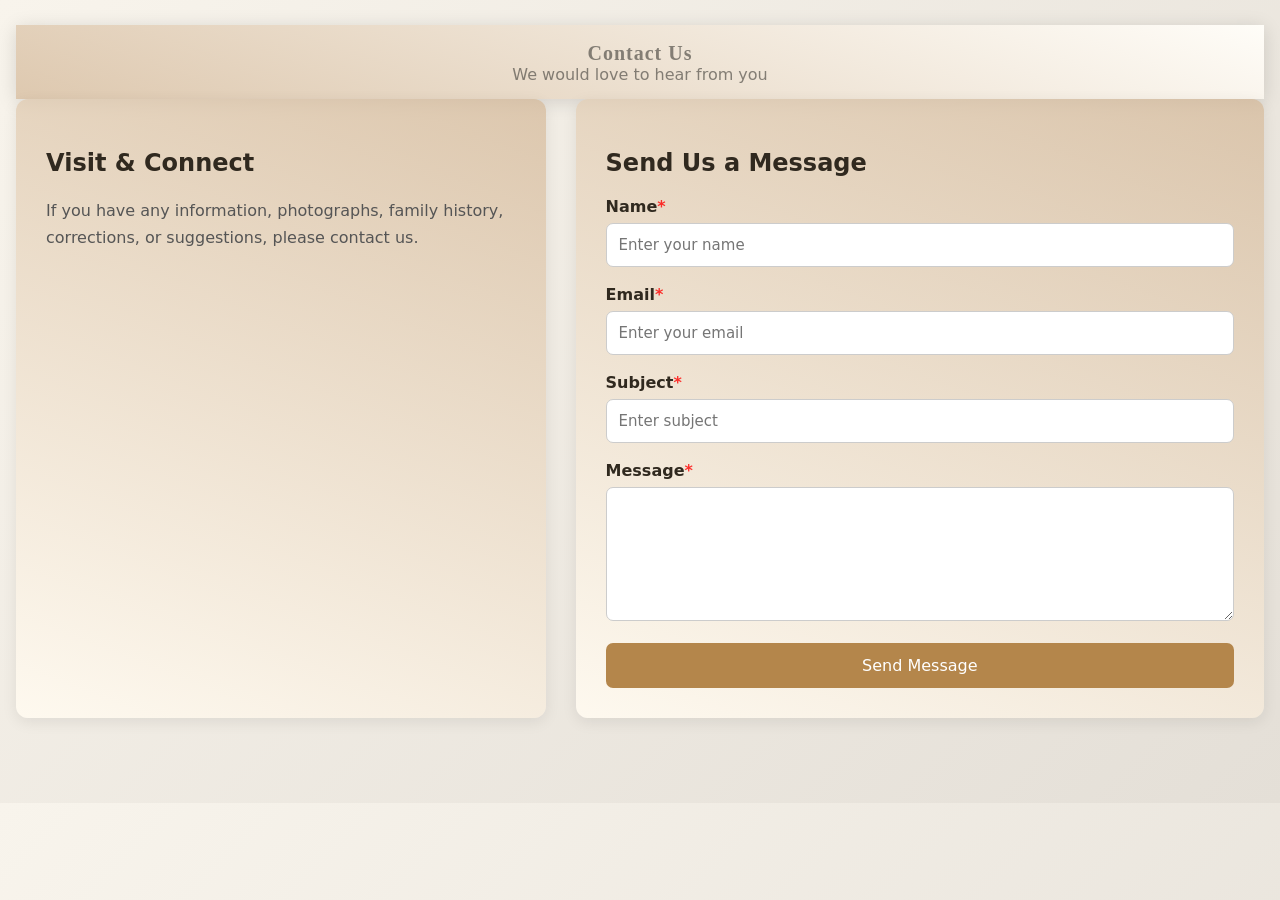
==== contact.html @ 2e006751 "Add files via upload" ====
<!DOCTYPE html>
<html lang="ml">
<head>
  <meta charset="UTF-8">
  <meta name="viewport" content="width=device-width, initial-scale=1.0">
  <title>Contact Us</title>
  <link rel="stylesheet" href="CSS/family.css">
</head>
<body>
    <main>
        <header>
            <div class="subtitle">Contact Us</div> We would love to hear from you
        </header>
        
        <div class="grid">
            <div class="contact-content">
                <div class="contact-info">
                    <h2>Visit & Connect</h2>
                    <p>If you have any information, photographs, family history, corrections, or suggestions, please contact us.</p>
                    <!-- <div class="info-item slide-in">
                            <span class="icon">📧</span>
                            <div>
                                <h3>Email</h3>
                                <p>yourfamily@email.com</p>
                            </div>
                    </div> -->
                </div>
                
            <!-- Contact Form -->

                <div class="contact-form">
                    <h2>Send Us a Message</h2>
                    <form id="contactForm"
                        action="https://formspree.io/f/mqpkbyjg"
                        method="POST">
                        <div class="form-group">
                            <label for="name">Name<span style="color: rgba(255, 0, 0, 0.801); ">*</span></label>
                            <input type="text" id="name" name="name" placeholder="Enter your name"  required>
                        </div>
                    
                        <div class="form-group">
                            <label for="email">Email<span style="color: rgba(255, 0, 0, 0.801); ">*</span></label>
                            <input type="email" id="email" name="email" placeholder="Enter your email" required>
                        </div>

                        <div class="form-group">
                            <label for="subject">Subject<span style="color: rgba(255, 0, 0, 0.801); ">*</span></label>
                            <input type="text" id="subject" name="subject" placeholder="Enter subject" required>
                        </div>

                        <div class="form-group">
                            <label for="message">Message<span style="color: rgba(255, 0, 0, 0.801); ">*</span></label>
                            <textarea id="message" name="message" rows = "6" maxlength="500" placeholder="Write your message..." required>
                            </textarea>
                        </div>

                        <button type="submit" id="sendButton">
                             Send Message
                        </button>
                    </form>

                <!-- Status message -->
                    <div id="formStatus"></div>
                </div>
            </div>
        </div>
    </main> 
</body>
<script src="Js/script.js"></script>   
</html>
---- CSS/family.css ----
:root
  {
    --bg:#f6f1e7; 
    --card:#fffdf8; 
    --ink:#30291f; 
    --muted:#746a5c;
    --accent:#7b4b2a; 
    --accent2:#b4864b; 
    --line:#cbb99d; 
    --soft:#efe4d2;
  }
  *
  {
    box-sizing:border-box
  }
 /* Header Tab*/
  header
  {
    padding:10px 18px 15px;
    text-align:center;
    background:linear-gradient(200deg,#fffdf8,#d4b898b7);
    color:#4d4a45ab;
    box-shadow:0 3px 18px #0002
  }
 .peoplecount
  {
    padding:5px 12px 10px;
    text-align:right;
    background:linear-gradient(300deg,#d6c4afb7,#fffdf8,);
    color:rgb(20, 20, 20);
    box-shadow:0 3px 18px #0002
  }

  h1
  {
    margin:0;
    font-size:clamp(28px,5vw,48px)
  }

  .subtitle
  {
    margin-top:7px;
    font-family:Georgia,serif;
    font-size:20px;
    letter-spacing:1px;
    font-weight: bold
  }
  /* Menu Display*/
  .toolbar
  {
    position:sticky;
    top:0;
    z-index:10;
    display:flex;
    gap:10px;
    flex-wrap:wrap;
    justify-content:center;
    padding:10px;
    background:linear-gradient(200deg,#d4b898b7, #fffaf0ee);
    backdrop-filter:blur(8px);
    border-bottom:1px solid var(--line)
  }
  button,input
  {
    font:inherit
  }
  button
  {
    border:1px solid var(--accent);
    background:var(--accent);
    color:white;
    border-radius:8px;
    padding:4px 8px;
    cursor:pointer
  }
  button.secondary
  {
    background:white;
    color:var(--accent)
  }
  input
  {
    min-width:230px;
    border:1px solid var(--line);
    border-radius:10px;
    padding:9px 12px;
    background:white
  }
  /* Body Part*/
  body
  {
    margin:0;
    background:linear-gradient(135deg,#f8f4ec,#e4dfd7);
    color:var(--ink);
    font-family:"Noto Sans Malayalam","Nirmala UI","Malayalam Sangam MN",system-ui,sans-serif
  }
   /* Container*/
   main
  {
    width: auto;
    max-width:1300px;
    margin:25px auto;
    padding:0 16px 60px
  }
  .intro
  {
    background:var(--card);
    border:1px solid var(--line);
    border-radius:18px;
    padding:20px;
    box-shadow:0 8px 24px #5b402015;
    margin-bottom:24px
  }
  .intro h2
  {
    margin:0 0 8px;
    color:var(--accent)
  }
  .grid
  {
    display:grid;
    grid-template-columns:repeat(auto-fit,minmax(290px,1fr));
    gap:18px
  }
  .card
  {
    background:var(--card);
    border:1px solid var(--line);
    border-radius:16px;
    padding:16px;
    box-shadow:0 7px 20px #5b402012;
    opacity: 0;
    transform: translateY(40px);
    transition: all 0.6s ease;
  }
  
  .card h3
  {
    margin:0 0 8px;
    color:var(--accent);
    font-size:20px
  }
  .meta
  {
    color:var(--muted);
    line-height:1.65;
    font-size:14px
  }
  /*Family tree structure*/
  .tree
  {
    margin:22px 0 0;
    padding-left:12px
  }
  details
  {
    margin:8px 0
  }
  summary
  {
    cursor:pointer;
    list-style:none;
    display:flex;
    align-items:center;
    gap:9px;
    padding:11px 13px;
    background:var(--soft);
    border:1px solid var(--line);
    border-radius:12px;
    font-weight:700
  }
  .male
  {
    background:#e2edf8;
  }
  .female
  {
    background:#f5e6f3;
  }
  summary::-webkit-details-marker
  {
    display:none
  }
  summary:before
  {
    content:"＋";
    width:20px;
    height:20px;
    border-radius:50%;
    display:inline-grid;
    place-items:center;
    background:#fff;
    color:var(--accent);
    font-weight:900
  }
  details[open]>summary:before
  {
    content:"−"
  }
  .person
  {
    margin:8px 0 8px 26px;
    padding:12px 14px;
    background:white;
    border-left:4px solid var(--accent2);
    border-radius:0 10px 10px 0;
    box-shadow:0 3px 10px #00000009;
  }
 .person strong
  {
    font-size:17px
  }
 .children
  {
    margin-left:18px;
    border-left:2px solid var(--line);
    padding-left:12px
  }
  .note
  {
    font-size:13px;
    color:var(--muted);
    margin-top:4px;
    line-height:1.55
  }
  .badge
  {
    display:inline-block;
    margin:4px 5px 0 0;
    padding:3px 8px;
    border-radius:999px;
    background:#f2e8d8;
    color:#6d4325;
    font-size:12px
  }
  /*Footer Info*/
  footer
  {
    text-align:center;
    color:var(--muted);
    padding:25px
  }
  .hidden
  {
    display:none!important
  }
 
.menu 
{
    list-style: none;
    display: flex;
    margin-left: 38%;
    gap: 25px; 
    height: 20px;   
}
/* Display option for Menu items*/
.menu-item 
{
    text-decoration: none;
    padding: 5px 5px;
    cursor: pointer;
    color: #12223c;
    transition: all 0.3s ease;
    font-size: 18px;
    font-family:cursive;
}

/* Hover color */
.menu-item:hover {
  color: #ff7b00;
  text-decoration: underline;
  text-decoration-color: #ff7b00
}

/* Active menu color */
.menu-item.active {
    color: #ff7b00;
    text-decoration: underline;
    text-decoration-color: #ff7b00;
    font-weight: bold;
}

/*Family Image display*/
.banner 
  {
  display: block;
  width: 100%;
  max-width: 700px;
  height: 130px;
  object-fit: fill;
  margin: 0 auto;

   }   
   
 /*Stichy Note display*/ 
  .sticky-note
  {
    width: 250px;
    min-height: 180px;
    padding: 20px;
    background: #fff59D;
    box-shadow: 5px 8px 15px rgba(0,0,0,0.25);
    transform: rotate(-8deg);
    font-family: "Comic Sans MS",cursive;
  }
  .sticky-note h3
  {
    margin-top: 0;
    color: #2a52d6;
  }
  /*Events Image details*/
  .imagerow
  {
    display:flex; 
    align-items: center;
    gap: 20px;
    padding:1px;
    font-family:Georgia, cursive;
    font-size: 14pt;
    font-weight: bold;
    color: var(--ink);
    flex-wrap: wrap;
  }
  .image-icon
  {
    max-width: 75px;
    flex: 1 1 90px;
    border-radius: 50%;
    overflow: hidden;
    border: 2px solid #ffffff;
    box-shadow: 0 2px 8px rgba(0,0,0,0.25);
    cursor: pointer;
  }
   .image-icon img
  {
    width: 100%;
    height: 90%;
    object-fit: cover;
  }
  .image-icon:hover
  {
    transform: scale(1.1);
    transition: 0.3s ease;
  }
/* Gallery Page*/

  .gallery
  {
    display: grid;
    grid-template-columns:repeat(auto-fit,minmax(290px,1fr));
    gap: 10px;
    place-items: center;
    margin-bottom: 30px;
    margin-top: 20px;
    }
  .gallery-item
  {
    position: relative;
  }
  .gallery-image
  {
    position: relative;  
    width: 275px;
    height: 275px;
    aspect-ratio: 1 / 1;  
    border-radius: 10px;
    overflow: hidden;
    border: 3px solid #8b6914;
    box-shadow: 0 2px 8px rgba(0,0,0,0.25);
    cursor: pointer;
    transition: transform 0.2s ease;
  }
  .gallery-item:hover .gallery-image
  {
    transform: scale(1.1);
    transition: 0.2s ease;
  }
  .gallery-image img
  {
    width: 100%;
    height: 100%;
    object-fit:fill;
    background: #eee;
    display:block
  }
    
  .framed-image 
  {
    width: 275px;
    padding: 12px;
    background: linear-gradient(135deg, #d4af37, #fff3a6, #b8860b);
    border: 3px solid #8b6914;
    box-shadow:
      0 10px 25px rgba(0, 0, 0, 0.3),
      inset 0 0 0 4px rgba(255, 255, 255, 0.4);
    border-radius: 4px;
  }

  /* Label Inside the Image in Gallery*/
  .label
  {
    position:absolute;
    bottom: 10px;
    left: 10px;
    background: none;
    color: white;
    padding: 5px 10px;
    border-radius: 5px;
    font-size: 14px;
    font-weight: bold;
    text-shadow: 1px 1px 3px black;
  }
  /* Slide in property class*/
  .slide-in 
  {
    opacity: 0;
    transform: translateY(60px);
    transition: opacity 0.8s ease,transform 0.8s ease;
  }
  .slide-in.show
  {   
    opacity: 1;
    transform: translateY(0);
  }
/* Contact Pages*/

/* Two-column layout */

.contact-content 
{
    display: grid;
    grid-template-columns: 1fr 1.3fr;
    gap: 30px;
}

/* Contact information */
.contact-info, .contact-form 
{
    background: linear-gradient(200deg,#d4b898b7, #fffaf0ee);
    padding: 30px;
    border-radius: 12px;
    box-shadow: 0 4px 15px rgba(0, 0, 0, 0.08);
}

.contact-info h2,
.contact-form h2 
{
    margin-bottom: 20px;
}

.contact-info > p 
{
    line-height: 1.7;
    margin-bottom: 25px;
    color: #555;
}

/* Information items */

.info-item {
    display: flex;
    align-items: center;
    gap: 15px;
    margin: 20px 0;
}

.icon {
    font-size: 25px;
    width: 45px;
    text-align: center;
}

.info-item h3 {
    font-size: 16px;
    margin-bottom: 5px;

}

.info-item p 
{
    color: #666;
}

/* Form */

.form-group 
{

    margin-bottom: 18px;

}

.form-group label {
    display: block;
    margin-bottom: 7px;
    font-weight: bold;
}


.form-group input,
.form-group textarea 
{
    width: 100%;
    padding: 12px;
    border: 1px solid #ccc;
    border-radius: 7px;
    font-size: 15px;
    font-family: inherit;
    outline: none;
}

.form-group input:focus,
.form-group textarea:focus 
{
    border-color: #555;

}
.form-group textarea {
    resize: vertical;
}


/* Send button */

#sendButton 
{
    width: 100%;
    padding: 13px;
    border: none;
    border-radius: 7px;
    background: var(--accent2);
    color: white;
    font-size: 16px;
    cursor: pointer;
    transition: 0.3s;
}

#sendButton:hover 
{
    background: #9d97d1;
}

#sendButton:disabled {
    opacity: 0.6;
    cursor: not-allowed;
}

/* Form send status message */

#formStatus {
    margin-top: 15px;
    padding: 10px;
    border-radius: 6px;
    text-align: center;
    display: none;
}

#formStatus.success {
    display: block;
    background: #e8f5e9;
    color: #2e7d32;
}

#formStatus.error {
    display: block;
    background: #ffebee;
    color: #c62828;
}

  /*Print Options*/
  @media print
  {
    .toolbar
    {
      display:none
    } 
    body
    {
      background:white
    } 
    header
    {
      box-shadow:none
    }
    details
    {
      break-inside:avoid
    } 
    main
    {
      max-width:none
    }
    .card
    {
      box-shadow:none
    }
  }
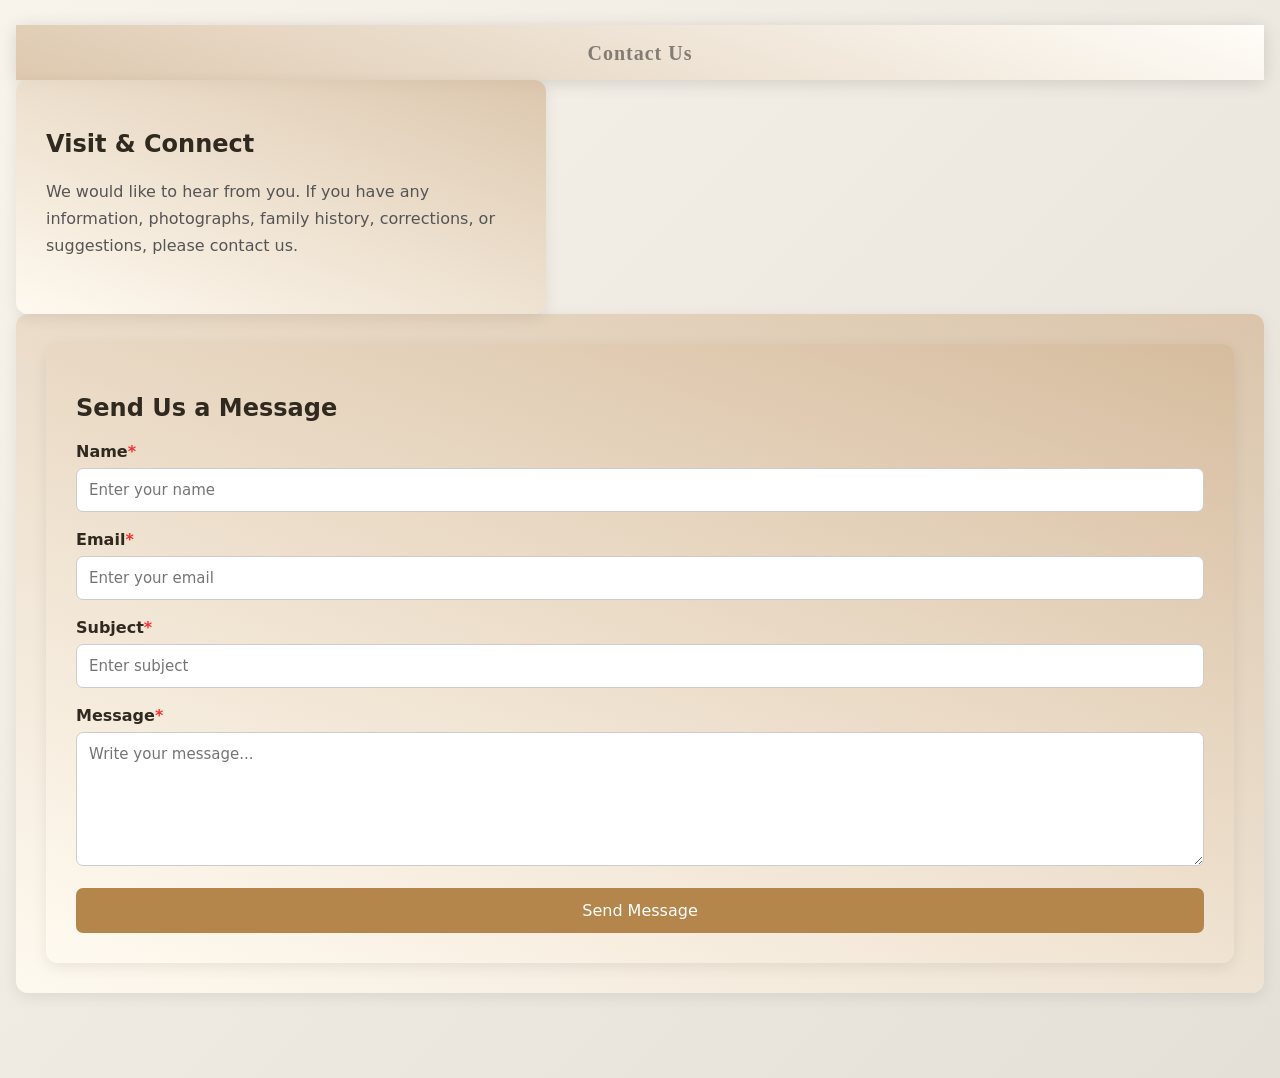
==== commit dde729fa: "Update contact.html" ====
--- a/contact.html
+++ b/contact.html
@@ -9,62 +9,59 @@
 <body>
     <main>
         <header>
-            <div class="subtitle">Contact Us</div> We would love to hear from you
+            <div class="subtitle">Contact Us</div> 
         </header>
         
-        <div class="grid">
-            <div class="contact-content">
-                <div class="contact-info">
-                    <h2>Visit & Connect</h2>
-                    <p>If you have any information, photographs, family history, corrections, or suggestions, please contact us.</p>
-                    <!-- <div class="info-item slide-in">
-                            <span class="icon">📧</span>
-                            <div>
-                                <h3>Email</h3>
-                                <p>yourfamily@email.com</p>
-                            </div>
-                    </div> -->
-                </div>
-                
+        <div class="contact-content">
+            <div class="contact-info">
+                <h2>Visit & Connect</h2>
+                <p>We would like to hear from you. If you have any information, photographs, family history, corrections, or suggestions, please contact us.</p>
+                <!-- <div class="info-item slide-in">
+                         <span class="icon">📧</span>
+                     <div>
+                     <h3>Email</h3>
+                     <p>yourfamily@email.com</p>
+                   </div>
+                </div> -->
+            </div>
+        </div>
+           
+        <div class="contact-info">
             <!-- Contact Form -->
+            <div class="contact-form">
+                <h2>Send Us a Message</h2>
+                <form id="contactForm"
+                    action="https://formspree.io/f/mqpkbyjg"
+                    method="POST">
+                    <div class="form-group">
+                        <label for="name">Name<span style="color: rgba(255, 0, 0, 0.801); ">*</span></label>
+                        <input type="text" id="name" name="name" placeholder="Enter your name"  required>
+                    </div>
+                    
+                    <div class="form-group">
+                        <label for="email">Email<span style="color: rgba(255, 0, 0, 0.801); ">*</span></label>
+                        <input type="email" id="email" name="email" placeholder="Enter your email" required>
+                    </div>
 
-                <div class="contact-form">
-                    <h2>Send Us a Message</h2>
-                    <form id="contactForm"
-                        action="https://formspree.io/f/mqpkbyjg"
-                        method="POST">
-                        <div class="form-group">
-                            <label for="name">Name<span style="color: rgba(255, 0, 0, 0.801); ">*</span></label>
-                            <input type="text" id="name" name="name" placeholder="Enter your name"  required>
-                        </div>
-                    
-                        <div class="form-group">
-                            <label for="email">Email<span style="color: rgba(255, 0, 0, 0.801); ">*</span></label>
-                            <input type="email" id="email" name="email" placeholder="Enter your email" required>
-                        </div>
+                    <div class="form-group">
+                        <label for="subject">Subject<span style="color: rgba(255, 0, 0, 0.801); ">*</span></label>
+                        <input type="text" id="subject" name="subject" placeholder="Enter subject" required>
+                    </div>
 
-                        <div class="form-group">
-                            <label for="subject">Subject<span style="color: rgba(255, 0, 0, 0.801); ">*</span></label>
-                            <input type="text" id="subject" name="subject" placeholder="Enter subject" required>
-                        </div>
+                    <div class="form-group">
+                        <label for="message">Message<span style="color: rgba(255, 0, 0, 0.801); ">*</span></label>
+                        <textarea id="message" name="message" rows = "6" maxlength="500" placeholder="Write your message..." required></textarea>
+                    </div>
 
-                        <div class="form-group">
-                            <label for="message">Message<span style="color: rgba(255, 0, 0, 0.801); ">*</span></label>
-                            <textarea id="message" name="message" rows = "6" maxlength="500" placeholder="Write your message..." required>
-                            </textarea>
-                        </div>
-
-                        <button type="submit" id="sendButton">
-                             Send Message
-                        </button>
-                    </form>
-
-                <!-- Status message -->
+                    <button type = "submit" id="sendButton">
+                        Send Message
+                    </button>
+                        <!-- Status message -->
                     <div id="formStatus"></div>
-                </div>
+                </form>
             </div>
         </div>
     </main> 
 </body>
 <script src="Js/script.js"></script>   
-</html>+</html>
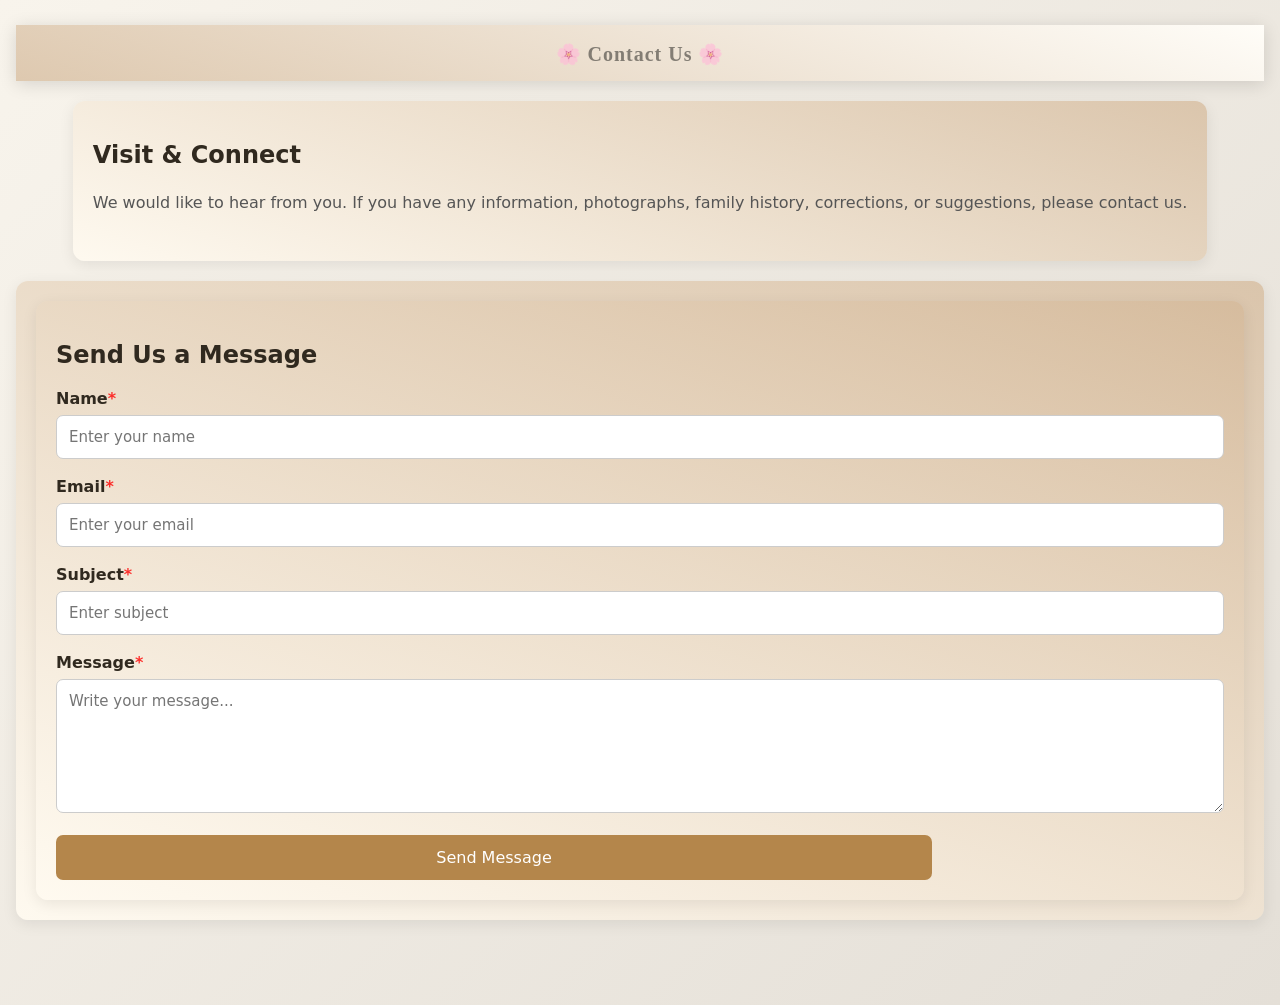
==== commit 01cb6003: "Update contact.html" ====
--- a/contact.html
+++ b/contact.html
@@ -9,7 +9,7 @@
 <body>
     <main>
         <header>
-            <div class="subtitle">Contact Us</div> 
+            <div class="subtitle">🌸 Contact Us 🌸</div> 
         </header>
         
         <div class="contact-content">
--- a/CSS/family.css
+++ b/CSS/family.css
@@ -24,13 +24,13 @@
   }
  .peoplecount
   {
-    padding:5px 12px 10px;
+    padding:5px 10px 8px;
     text-align:right;
     background:linear-gradient(300deg,#d6c4afb7,#fffdf8,);
     color:rgb(20, 20, 20);
-    box-shadow:0 3px 18px #0002
-  }
-
+    box-shadow:0 3px 18px #0002;
+    font-size: 14px;  
+}
   h1
   {
     margin:0;
@@ -60,6 +60,21 @@
     backdrop-filter:blur(8px);
     border-bottom:1px solid var(--line)
   }
+
+  .hometool
+  {
+    position:sticky;
+    top:0;
+    z-index:10;
+    display:flex;
+    gap:10px;
+    flex-wrap:wrap;
+    justify-content:center;
+    padding:10px;
+    background:linear-gradient(200deg,#d4b898b7, #fffaf0ee);
+    backdrop-filter:blur(8px);
+    border-bottom:1px solid var(--line)
+  }
   button,input
   {
     font:inherit
@@ -67,7 +82,7 @@
   button
   {
     border:1px solid var(--accent);
-    background:var(--accent);
+    background:var(--accent2);
     color:white;
     border-radius:8px;
     padding:4px 8px;
@@ -373,7 +388,7 @@
   .gallery-item:hover .gallery-image
   {
     transform: scale(1.1);
-    transition: 0.2s ease;
+    transition: 0.3s ease;
   }
   .gallery-image img
   {
@@ -429,15 +444,18 @@
 .contact-content 
 {
     display: grid;
-    grid-template-columns: 1fr 1.3fr;
+    grid-template-columns:repeat(auto-fit,minmax(290px,1fr));
     gap: 30px;
+    place-items: center;
+    margin-bottom: 20px;
+    margin-top: 20px;
 }
 
 /* Contact information */
 .contact-info, .contact-form 
 {
     background: linear-gradient(200deg,#d4b898b7, #fffaf0ee);
-    padding: 30px;
+    padding: 20px;
     border-radius: 12px;
     box-shadow: 0 4px 15px rgba(0, 0, 0, 0.08);
 }
@@ -524,7 +542,7 @@
 
 #sendButton 
 {
-    width: 100%;
+    width: 75%;
     padding: 13px;
     border: none;
     border-radius: 7px;
@@ -567,16 +585,116 @@
     color: #c62828;
 }
 
+.mobile-toolbar {
+    display: none;
+}
+
+/* Mobile phones */
+@media (max-width: 785px) {
+
+    .hometool 
+    {
+      display: none;
+    }
+    .mobile-toolbar
+     {
+        position: fixed;
+        display: flex;
+        bottom: 0;
+        left: 0;
+        width: 100%;
+        height: 65px;
+
+        background: var(--soft);
+        backdrop-filter: blur(12px);
+        -webkit-backdrop-filter: blur(12px);
+        border-top: 1px solid #ddd;
+        box-shadow: 0 8px 25px rgba(0, 0, 0, 0.15);
+
+        justify-content: space-between;
+        align-items: stretch;
+
+        z-index: 9999;
+
+        padding-bottom: env(safe-area-inset-bottom);
+
+        flex-direction: row;
+        flex-wrap: nowrap;
+        
+    }
+
+    .mobile-toolbar button1 {
+        flex: 1 1 0;
+        height: 100%;
+
+        border: none;
+        background: transparent;
+        backdrop-filter: blur(10px);
+        -webkit-backdrop-filter: blur(10px);
+
+        display: flex;
+        flex-direction:column;
+        align-items: center;
+        justify-content: center;
+        gap: 4px;
+
+        font-size: 14px;
+        color: var(--ink);
+        
+        cursor: pointer;
+        
+        height: 100%;
+        margin: 0;
+        padding: 4px 2px;
+        text-align: center;
+        white-space: nowrap;
+        box-shadow: 0 4px 12px rgba(0, 0, 0, 0.12);
+        transition: all, 0,3s ease;
+    }
+
+    .mobile-toolbar .icon {
+        font-size: 20px;
+        line-height: 25px;
+        margin-bottom: 2px;
+        display: flex;
+        align-items: center;
+        justify-content: center
+    }
+
+    /* Text */
+.mobile-toolbar button1 > span:not(.icon) {
+    display: block;
+    font-size: 11px;
+    line-height: 14px;
+}
+.mobile-toolbar button1.active 
+{
+      color: #ff7b00;
+      text-decoration-color: #ff7b00;
+      font-weight: bold;
+}
+
+    /* Prevent toolbar from covering page content */
+    body {
+        padding-bottom: 75px;
+    }
+}
+
   /*Print Options*/
   @media print
   {
     .toolbar
+    {
+      display:none
+    } 
+     .hometool
     {
       display:none
     } 
     body
     {
-      background:white
+      background:white;
+      margin: 0;
     } 
     header
     {
@@ -584,7 +702,8 @@
     }
     details
     {
-      break-inside:avoid
+      break-inside:avoid;
+      page-break-inside:avoid
     } 
     main
     {
@@ -594,6 +713,11 @@
     {
       box-shadow:none
     }
+    .mobile-toolbar
+    {
+      display: none;
+    }
+ 
   }
   
 
